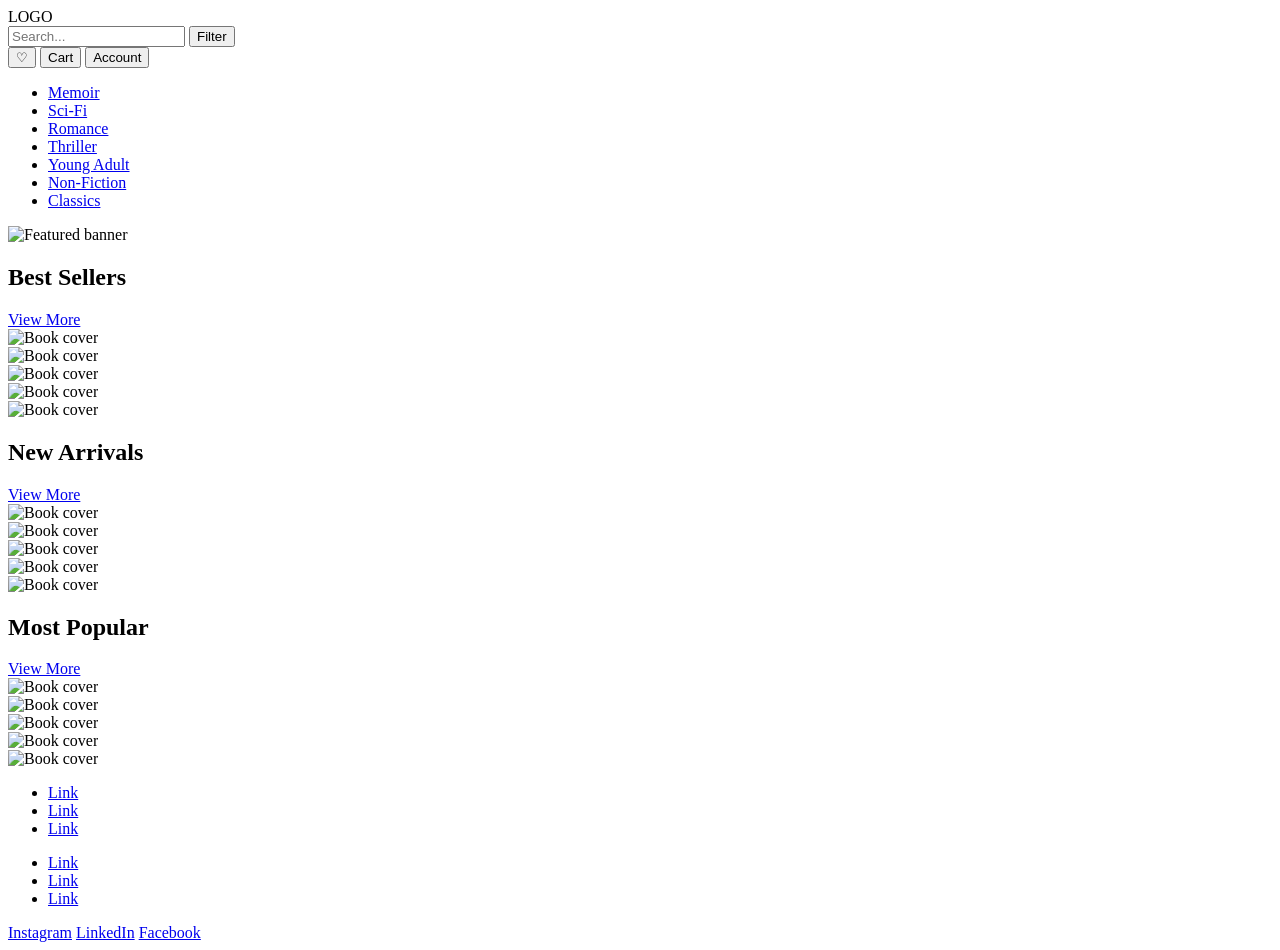
==== index.html @ 21dfaf37 "Add files via upload" ====
<!DOCTYPE html>
<html lang="en">
<head>
  <meta charset="UTF-8" />
  <meta name="viewport" content="width=device-width, initial-scale=1.0" />
  <title>Kiki's Bookshop</title>
  <link rel="stylesheet" href="style.css" />
</head>
<body>

  <header>
    <div class="logo">LOGO</div>
    <div class="search-bar">
      <input type="text" placeholder="Search..." />
      <button class="filter-btn">Filter</button>
    </div>
    <div class="header-icons">
      <button class="icon-wishlist" aria-label="Wishlist">&#9825;</button>
      <button class="icon-cart" aria-label="Cart">Cart</button>
      <button class="icon-account" aria-label="Account">Account</button>
    </div>
  </header>

  <nav class="genre-nav">
    <ul>
      <li><a href="#">Memoir</a></li>
      <li><a href="#">Sci-Fi</a></li>
      <li><a href="#">Romance</a></li>
      <li><a href="#">Thriller</a></li>
      <li><a href="#">Young Adult</a></li>
      <li><a href="#">Non-Fiction</a></li>
      <li><a href="#">Classics</a></li>
    </ul>
  </nav>

  <main>

    <section class="hero-banner">
      <img src="" alt="Featured banner" />
    </section>

    <section class="book-section" id="best-sellers">
      <div class="section-header">
        <h2>Best Sellers</h2>
        <a href="#">View More</a>
      </div>
      <div class="book-grid">
        <div class="book-card"><img src="" alt="Book cover" /></div>
        <div class="book-card"><img src="" alt="Book cover" /></div>
        <div class="book-card"><img src="" alt="Book cover" /></div>
        <div class="book-card"><img src="" alt="Book cover" /></div>
        <div class="book-card"><img src="" alt="Book cover" /></div>
      </div>
    </section>

    <section class="book-section" id="new-arrivals">
      <div class="section-header">
        <h2>New Arrivals</h2>
        <a href="#">View More</a>
      </div>
      <div class="book-grid">
        <div class="book-card"><img src="" alt="Book cover" /></div>
        <div class="book-card"><img src="" alt="Book cover" /></div>
        <div class="book-card"><img src="" alt="Book cover" /></div>
        <div class="book-card"><img src="" alt="Book cover" /></div>
        <div class="book-card"><img src="" alt="Book cover" /></div>
      </div>
    </section>

    <section class="book-section" id="most-popular">
      <div class="section-header">
        <h2>Most Popular</h2>
        <a href="#">View More</a>
      </div>
      <div class="book-grid">
        <div class="book-card"><img src="" alt="Book cover" /></div>
        <div class="book-card"><img src="" alt="Book cover" /></div>
        <div class="book-card"><img src="" alt="Book cover" /></div>
        <div class="book-card"><img src="" alt="Book cover" /></div>
        <div class="book-card"><img src="" alt="Book cover" /></div>
      </div>
    </section>

  </main>

  <footer>
    <div class="footer-links">
      <div class="footer-col">
        <ul>
          <li><a href="#">Link</a></li>
          <li><a href="#">Link</a></li>
          <li><a href="#">Link</a></li>
        </ul>
      </div>
      <div class="footer-col">
        <ul>
          <li><a href="#">Link</a></li>
          <li><a href="#">Link</a></li>
          <li><a href="#">Link</a></li>
        </ul>
      </div>
    </div>
    <div class="footer-social">
      <a href="#" aria-label="Instagram">Instagram</a>
      <a href="#" aria-label="LinkedIn">LinkedIn</a>
      <a href="#" aria-label="Facebook">Facebook</a>
    </div>
  </footer>

</body>
</html>
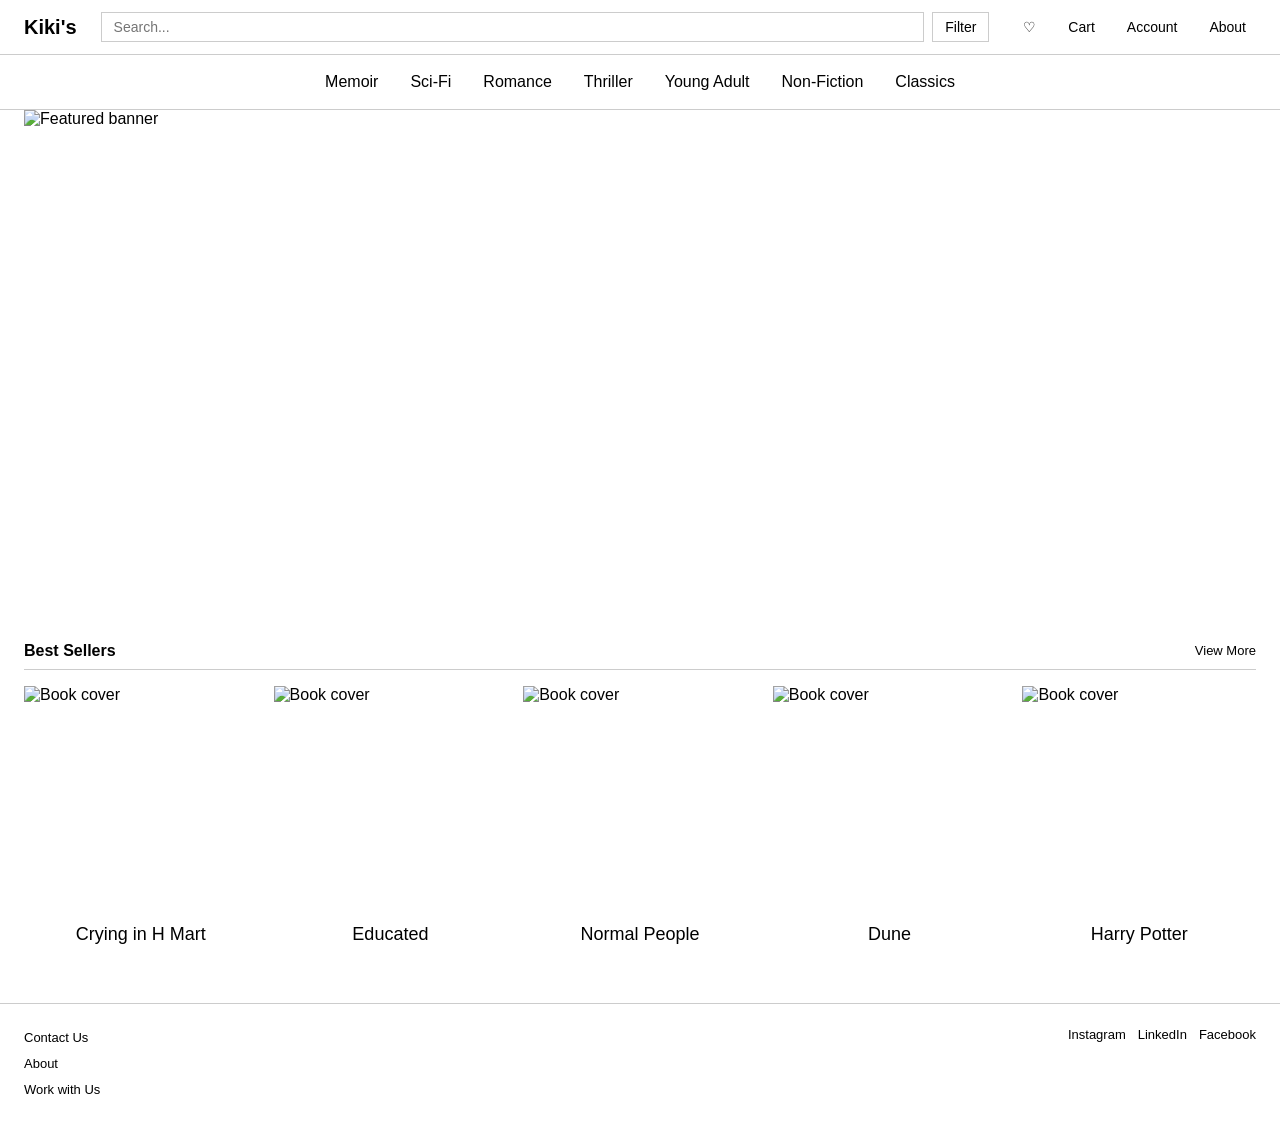
==== commit 9e9699e5: "Add files via upload" ====
--- a/index.html
+++ b/index.html
@@ -4,21 +4,23 @@
   <meta charset="UTF-8" />
   <meta name="viewport" content="width=device-width, initial-scale=1.0" />
   <title>Kiki's Bookshop</title>
-  <link rel="stylesheet" href="style.css" />
+  <link rel="stylesheet" href="normalize.css" />
+  <link rel="stylesheet" href="main.css" />
 </head>
 <body>
 
   <header>
-    <div class="logo">LOGO</div>
+    <div class="logo"><a href="index.html">Kiki's</a></div>
     <div class="search-bar">
       <input type="text" placeholder="Search..." />
       <button class="filter-btn">Filter</button>
     </div>
-    <div class="header-icons">
-      <button class="icon-wishlist" aria-label="Wishlist">&#9825;</button>
-      <button class="icon-cart" aria-label="Cart">Cart</button>
-      <button class="icon-account" aria-label="Account">Account</button>
-    </div>
+    <nav class="header-icons">
+      <button class="icon-wishlist" onclick="window.location.href='#'" aria-label="Wishlist">&#9825;</button>
+      <button class="icon-shopping-cart" onclick="window.location.href='cart.html'" aria-label="Cart">Cart</button>
+      <button class="icon-account" onclick="window.location.href='#'" aria-label="Account">Account</button>
+      <button class="icon-about" onclick="window.location.href='about.html'">About</button>
+      </nav>
   </header>
 
   <nav class="genre-nav">
@@ -34,69 +36,49 @@
   </nav>
 
   <main>
+  <section class="hero-banner">
+    <img src="images/hero1.jpg" alt="Featured banner" />
+  </section>
 
-    <section class="hero-banner">
-      <img src="" alt="Featured banner" />
-    </section>
+  <!-- Best Sellers -->
+  <section class="book-section" id="best-sellers">
+    <div class="section-header">
+      <h2>Best Sellers</h2>
+      <a href="#">View More</a>
+    </div>
+    <div class="book-grid">
+      <div class="book-card">
+        <img src="images/memoir1.png" alt="Book cover" />
+        <a href="bookdetails.html"><p class="book-name">Crying in H Mart</p></a>
+      </div>
+      <div class="book-card">
+        <img src="images/memoir2.png" alt="Book cover" />
+        <a href="bookdetails.html"><p class="book-name">Educated</p></a>
+      </div>
+      <div class="book-card">
+        <img src="images/normalpeople.png" alt="Book cover" />
+        <a href="bookdetails.html"><p class="book-name">Normal People</p></a>
+      </div>
+      <div class="book-card">
+        <img src="images/dune.jpg" alt="Book cover" />
+        <a href="bookdetails.html"><p class="book-name">Dune</p></a>
+      </div>
+      <div class="book-card">
+        <img src="images/harrypotter.jpg" alt="Book cover" />
+        <a href="bookdetails.html"><p class="book-name">Harry Potter</p></a>
+      </div>
+    </div>
+  </section>
 
-    <section class="book-section" id="best-sellers">
-      <div class="section-header">
-        <h2>Best Sellers</h2>
-        <a href="#">View More</a>
-      </div>
-      <div class="book-grid">
-        <div class="book-card"><img src="" alt="Book cover" /></div>
-        <div class="book-card"><img src="" alt="Book cover" /></div>
-        <div class="book-card"><img src="" alt="Book cover" /></div>
-        <div class="book-card"><img src="" alt="Book cover" /></div>
-        <div class="book-card"><img src="" alt="Book cover" /></div>
-      </div>
-    </section>
-
-    <section class="book-section" id="new-arrivals">
-      <div class="section-header">
-        <h2>New Arrivals</h2>
-        <a href="#">View More</a>
-      </div>
-      <div class="book-grid">
-        <div class="book-card"><img src="" alt="Book cover" /></div>
-        <div class="book-card"><img src="" alt="Book cover" /></div>
-        <div class="book-card"><img src="" alt="Book cover" /></div>
-        <div class="book-card"><img src="" alt="Book cover" /></div>
-        <div class="book-card"><img src="" alt="Book cover" /></div>
-      </div>
-    </section>
-
-    <section class="book-section" id="most-popular">
-      <div class="section-header">
-        <h2>Most Popular</h2>
-        <a href="#">View More</a>
-      </div>
-      <div class="book-grid">
-        <div class="book-card"><img src="" alt="Book cover" /></div>
-        <div class="book-card"><img src="" alt="Book cover" /></div>
-        <div class="book-card"><img src="" alt="Book cover" /></div>
-        <div class="book-card"><img src="" alt="Book cover" /></div>
-        <div class="book-card"><img src="" alt="Book cover" /></div>
-      </div>
-    </section>
-
-  </main>
+</main>
 
   <footer>
     <div class="footer-links">
       <div class="footer-col">
         <ul>
-          <li><a href="#">Link</a></li>
-          <li><a href="#">Link</a></li>
-          <li><a href="#">Link</a></li>
-        </ul>
-      </div>
-      <div class="footer-col">
-        <ul>
-          <li><a href="#">Link</a></li>
-          <li><a href="#">Link</a></li>
-          <li><a href="#">Link</a></li>
+          <li><a href="#">Contact Us</a></li>
+          <li><a href="#">About</a></li>
+          <li><a href="#">Work with Us</a></li>
         </ul>
       </div>
     </div>
@@ -107,5 +89,6 @@
     </div>
   </footer>
 
+
 </body>
 </html>
--- a/main.css
+++ b/main.css
@@ -0,0 +1,568 @@
+/*CSS*/
+
+/*RESET*/
+
+*{
+    margin: 0;
+}
+
+body{
+    font-family: "Inter", sans-serif;
+    font-size: 16px;
+}
+
+h1, h2, h3, h4, h5, h6, a{
+    font-size: 16px;
+    font-weight: normal;
+    color: black;
+    text-decoration: none;
+}
+
+/* End of reset */
+
+article{
+    width: 300px;
+    border: 1px solid black;
+}
+article img{
+    width: 100%;
+}
+main{
+    padding: 0 24px;
+}
+
+
+
+/* ===================== HEADER ===================== */
+header {
+  display: flex;
+  align-items: center;
+  justify-content: space-between;
+  padding: 12px 24px;
+  border-bottom: 1px solid #ccc;
+  max-width: 100%;
+  box-sizing: border-box;
+}
+
+.logo a {
+  font-size: 20px;
+  font-weight: bold;
+  min-width: 80px;
+}
+
+/* ===================== SEARCH BAR ===================== */
+.search-bar {
+  display: flex;
+  align-items: center;
+  flex: 1;
+  margin: 0 24px;
+  gap: 8px;
+}
+
+.search-bar input {
+  width: 100%;
+  padding: 6px 12px;
+  border: 1px solid #ccc;
+  font-size: 14px;
+}
+
+.search-bar .filter-btn {
+  padding: 6px 12px;
+  border: 1px solid #ccc;
+  background: none;
+  cursor: pointer;
+  font-size: 14px;
+  white-space: nowrap;
+}
+
+/* ===================== HEADER ICONS ===================== */
+.header-icons {
+  display: flex;
+  align-items: center;
+  gap: 12px;
+}
+
+.header-icons button {
+  background: none;
+  border: none;
+  cursor: pointer;
+  font-size: 14px;
+  padding: 6px 10px;
+}
+
+.header-icons button:hover {
+  text-decoration: underline;
+}
+
+.icon-wishlist {
+  font-size: 18px;
+}
+
+/* ===================== GENERAL NAV ===================== */
+.genre-nav {
+  border-bottom: 1px solid #ccc;
+  padding: 8px 24px;
+}
+
+.genre-nav ul {
+  display: flex;
+  flex-wrap: wrap;        
+  justify-content: center;
+  list-style: none;
+  gap: 16px 32px;         
+  margin: 0;
+  padding: 10px;
+}
+
+.genre-nav ul li a {
+  text-decoration: none;
+  font-size: 16px;
+  white-space: nowrap;    
+}
+
+.genre-nav ul li a:hover {
+  text-decoration: underline;
+}
+
+
+/* ===================== HERO BANNER ===================== */
+.hero-banner {
+  width: 100%;
+  margin-bottom: 32px;
+  box-sizing: border-box;
+  padding: 0;
+}
+
+.hero-banner img {
+  width: 100%;
+  height: 500px;
+  display: block;
+  object-fit: cover;
+}
+
+/* ===================== BOOK SECTIONS ===================== */
+.book-section {
+  width: 100%;
+  margin-bottom: 40px;
+  padding: 0;
+}
+
+.section-header {
+  display: flex;
+  justify-content: space-between;
+  align-items: center;
+  margin-bottom: 16px;
+  padding-bottom: 8px;
+  border-bottom: 1px solid #ccc;
+}
+
+.section-header h2 {
+  font-size: 16px;
+  font-weight: bold;
+  margin: 0;
+}
+
+.section-header a {
+  font-size: 13px;
+  text-decoration: none;
+}
+
+.section-header a:hover {
+  text-decoration: underline;
+}
+
+.book-grid {
+  display: flex;
+  flex-wrap: wrap;
+  gap: 16px;
+  width: 100%;
+}
+
+.book-card {
+  display: flex;
+  flex-direction: column;
+  gap: 8px;
+  flex: 1 1 160px;   
+  min-width: 140px;
+}
+
+.book-card a{
+  font-family:Verdana, Geneva, Tahoma, sans-serif;
+  font-size: 20px;
+  padding: 10px;
+}
+
+.book-card a:hover{
+  font-family: Arial, Helvetica, sans-serif;
+  text-decoration: underline;
+}
+
+
+.book-card img {
+  width: 100%;
+  height: 220px;
+  object-fit: contain; 
+  display: block;
+}
+
+.book-card .book-name {
+  font-size: 18px;
+  text-align: center;
+  margin: 0;
+}
+
+.book-card .book-name a {
+  text-decoration: none;
+}
+
+.book-card .book-name a:hover {
+  text-decoration: underline;
+}
+
+/* ===================== BOOK DETAILS ===================== */
+.book-details {
+  display: flex;
+  gap: 32px;
+  padding: 24px;
+  margin-bottom: 10px;
+  justify-content: center;
+  margin-top: 32px;
+}
+.breadcrumb{
+  margin-top: 10px;
+}
+.breadcrumb a{
+  font-size: 13px;
+}
+/* Book Cover */
+.book-cover img {
+  width: 180px;
+  height: 260px;
+  object-fit: cover;
+  display: block;
+}
+
+/* Book Info */
+.book-info {
+  display: flex;
+  flex-direction: column;
+  gap: 12px;
+}
+
+.book-title {
+  font-size: 24px;
+  font-weight: bold;
+  margin: 0;
+}
+
+.book-author {
+  font-size: 14px;
+  margin: 0;
+}
+
+.book-rating {
+  font-size: 16px;
+}
+
+.book-price {
+  font-size: 16px;
+  font-weight: bold;
+  margin: 0;
+}
+
+/* Purchase Option Buttons */
+.book-purchase-options {
+  display: flex;
+  gap: 8px;
+}
+
+.book-purchase-options button {
+  padding: 6px 14px;
+  border: 1px solid #ccc;
+  background: none;
+  cursor: pointer;
+  font-size: 13px;
+}
+
+.book-purchase-options button:hover {
+  background-color: #f0f0f0;
+}
+
+/* Add to Cart / Buy Now */
+.book-actions {
+  display: flex;
+  gap: 12px;
+}
+
+.add-to-cart {
+  padding: 10px 24px;
+  border: 1px solid #ccc;
+  background: none;
+  cursor: pointer;
+  font-size: 14px;
+}
+
+.buy-now {
+  padding: 10px 24px;
+  border: 1px solid #ccc;
+  background: none;
+  cursor: pointer;
+  font-size: 14px;
+}
+
+.add-to-cart:hover,
+.buy-now:hover {
+  background-color: #f0f0f0;
+}
+
+/* book metadata */
+.book-metadata {
+  padding: 0 24px;
+  margin-bottom: 32px;
+}
+
+.metadata-container {
+  border: 1px solid #ccc;
+  padding: 24px;
+}
+
+.metadata-stats {
+  display: flex;
+  gap: 48px;
+  margin-bottom: 24px;
+}
+
+.metadata-item {
+  display: flex;
+  flex-direction: column;
+  gap: 4px;
+}
+
+.metadata-label {
+  font-size: 13px;
+  font-weight: bold;
+}
+
+.metadata-value {
+  font-size: 13px;
+}
+
+.authors-note,
+.book-description {
+  margin-bottom: 16px;
+}
+
+.authors-note h3,
+.book-description h3 {
+  font-size: 14px;
+  font-weight: bold;
+  margin: 0 0 6px 0;
+}
+
+.authors-note p,
+.book-description p {
+  font-size: 13px;
+  margin: 0;
+}
+
+/* ===================== CART ===================== */
+
+.cart-section {
+  padding: 24px;
+  max-width: 700px;
+  margin: 0 auto;
+}
+
+.cart-item {
+  display: flex;
+  gap: 24px;
+  align-items: flex-start;
+}
+
+.cart-item-cover img {
+  width: 100%;
+  height: 250px;
+  object-fit: contain;
+  display: block;
+  background-color: #e0e0e0;
+}
+
+.cart-item-details {
+  flex: 1;
+  display: flex;
+  flex-direction: column;
+  gap: 8px;
+}
+
+.cart-item-title {
+  font-size: 20px;
+  font-weight: bold;
+  margin: 0;
+}
+
+.cart-item-author {
+  font-size: 14px;
+  margin: 0;
+}
+
+.cart-item-quantity {
+  display: flex;
+  align-items: center;
+  gap: 10px;
+  font-size: 14px;
+}
+
+.cart-item-quantity button {
+  background: none;
+  border: none;
+  cursor: pointer;
+  font-size: 16px;
+}
+
+.order-summary {
+  display: flex;
+  flex-direction: column;
+  gap: 8px;
+  margin-top: 12px;
+}
+
+.summary-row {
+  display: flex;
+  justify-content: space-between;
+  font-size: 14px;
+}
+
+.summary-total {
+  border-top: 1px solid #ccc;
+  padding-top: 8px;
+  font-weight: bold;
+}
+
+.checkout-actions {
+  display: flex;
+  gap: 12px;
+  margin-top: 8px;
+}
+
+.checkout-btn,
+.paypal-btn {
+  flex: 1;
+  padding: 10px;
+  border: 1px solid #ccc;
+  background-color: #e0e0e0;
+  cursor: pointer;
+  font-size: 14px;
+}
+/* ===================== ABOUT PAGE ===================== */
+
+.about-breadcrumb {
+  font-size: 13px;
+  padding: 12px 0 0 0;
+  margin-bottom: 8px;
+}
+
+.about-breadcrumb a {
+  font-size: 13px;
+  color: black;
+  text-decoration: none;
+}
+
+.about-breadcrumb a:hover {
+  text-decoration: underline;
+}
+
+.about-title {
+  font-size: 48px;
+  font-weight: normal;
+  text-align: center;
+  margin: 24px 0 40px 0;
+  color: black;
+}
+
+.about-content {
+  display: flex;
+  gap: 48px;
+  align-items: flex-start;
+  margin-bottom: 64px;
+}
+
+.about-image {
+  flex: 0 0 auto;
+  width: 48%;
+}
+
+.about-image img {
+  width: 100%;
+  height: 380px;
+  object-fit: cover;
+  display: block;
+  background-color: #d9d9d9;
+}
+
+.about-text {
+  flex: 1;
+  display: flex;
+  flex-direction: column;
+  gap: 16px;
+}
+
+.about-text h2 {
+  font-size: 28px;
+  font-weight: normal;
+  color: black;
+  margin: 0;
+}
+
+.about-text p {
+  font-size: 14px;
+  line-height: 1.6;
+  color: #555;
+  margin: 0;
+}
+/* ===================== FOOTER ===================== */
+footer {
+  display: flex;
+  justify-content: space-between;
+  align-items: flex-start;
+  padding: 24px;
+  margin-top: 48px;
+  border-top: 1px solid #ccc;
+}
+
+.footer-links {
+  display: flex;
+  gap: 48px;
+}
+
+.footer-col ul {
+  list-style: none;
+  padding: 0;
+  margin: 0;
+  display: flex;
+  flex-direction: column;
+  gap: 8px;
+}
+
+.footer-col ul li a {
+  font-size: 13px;
+  text-decoration: none;
+}
+
+.footer-col ul li a:hover {
+  text-decoration: underline;
+}
+
+.footer-social {
+  display: flex;
+  gap: 12px;
+  align-items: center;
+}
+
+.footer-social a {
+  font-size: 13px;
+  text-decoration: none;
+}
+
+.footer-social a:hover {
+  text-decoration: underline;
+}
